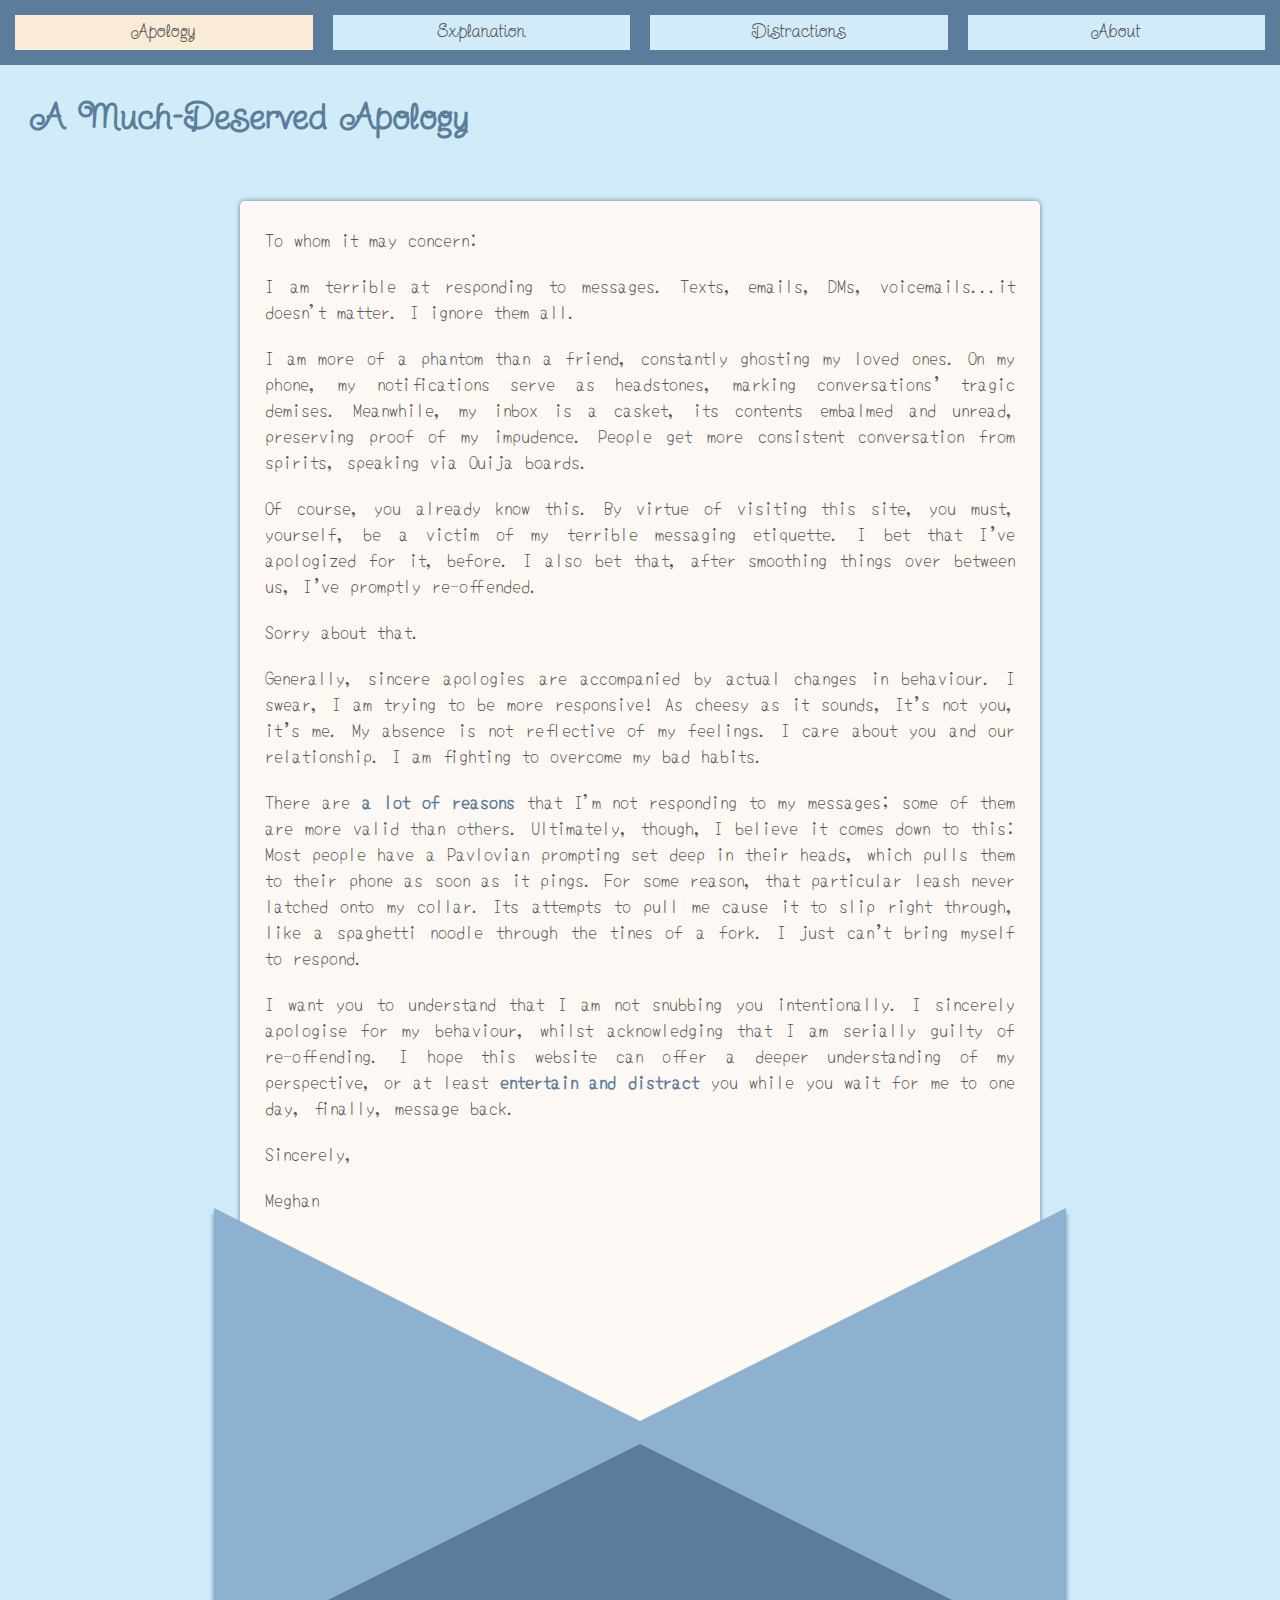
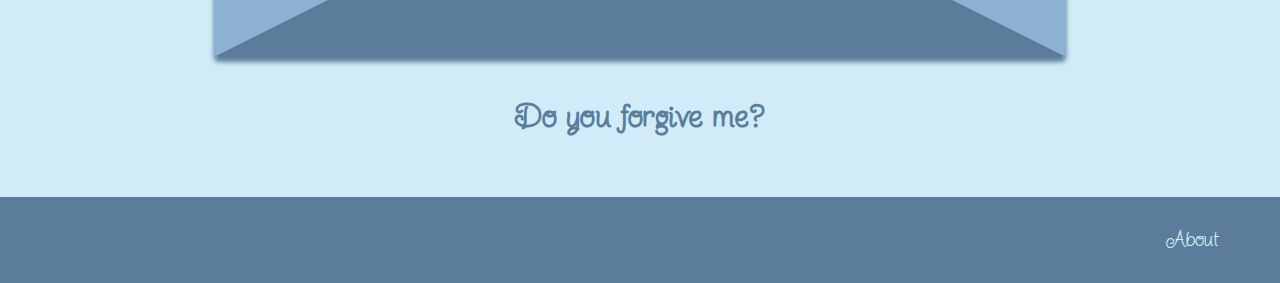
==== index.html @ 1ed8c195 "first commit" ====
<!DOCTYPE html>
<html lang="en-CAN">

<head>
    <title></title>
    <meta charset="UTF-8">
    <meta name="author" content="Meghan Rennie" />
    <meta name="description" content="" />
    <link rel="preconnect" href="https://fonts.googleapis.com">
    <link rel="preconnect" href="https://fonts.gstatic.com" crossorigin>
    <link href="https://fonts.googleapis.com/css2?family=Sunshiney&family=Twinkle+Star&family=Yomogi&display=swap"
        rel="stylesheet">
    <link rel="stylesheet" href="css/style.css">
    <meta name="viewport" content="width=device-width, initial-scale=1.0">
</head>

<body class="flex-parent">
    <nav class="padding-med">
        <ul class="grid-parent">
            <li class="button padding-light current-location"><a href="index.html">Apology</a></li>
            <li class="button padding-light"><a href="excuses.html">Explanation</a></li>
            <li class="button padding-light"><a href="distractions.html">Distractions</a></li>
            <li class="button padding-light"><a href="about.html">About</a></li>
        </ul>
    </nav>
    <header>
        <h1>A Much-Deserved Apology</h1>
    </header>
    <main class="padding-thick padding-bttm">
        <div class="envelope">
            <div class="letter padding-med">
                <p class="megh-writes">To whom it may concern:</p>
                <p class="megh-writes"> I am terrible at responding to messages. Texts, emails, DMs, voicemails...it
                    doesn't
                    matter. I ignore them all. </p>
                <p class="megh-writes">I am more of a phantom than a friend, constantly ghosting my loved ones. On my
                    phone,
                    my notifications serve as headstones, marking conversations’ tragic demises. Meanwhile, my inbox is
                    a
                    casket, its contents embalmed and unread, preserving proof of my impudence. People get more
                    consistent
                    conversation from spirits, speaking via Ouija boards. </p>
                <p class="megh-writes">Of course, you already know this. By virtue of visiting this site, you must,
                    yourself, be a victim of my terrible messaging etiquette. I bet that I’ve apologized for it, before.
                    I
                    also bet that, after
                    smoothing things over between us, I’ve promptly re-offended.</p>
                <p class="megh-writes">Sorry about that.</p>
                <p class="megh-writes">Generally, sincere apologies are accompanied by actual changes in behaviour. I
                    swear,
                    I am trying to be more responsive! As cheesy as it sounds, It’s not you, it’s me. My absence is not
                    reflective of my feelings. I care about you and our relationship. I am fighting to overcome my bad
                    habits. </p>
                <p class="megh-writes">There are <a href="excuses.html">a lot of reasons</a> that I'm not responding to
                    my
                    messages; some of them are more valid than others. Ultimately, though, I believe it comes down
                    to this: Most people have a Pavlovian prompting set deep in their heads, which pulls them to
                    their phone as soon as it pings. For some reason, that particular leash never latched onto my
                    collar.
                    Its attempts to pull me cause it to slip right through, like a spaghetti noodle through the tines of
                    a
                    fork. I just can’t bring myself to respond.</p>
                <p class="megh-writes">I want you to understand that I am not snubbing you intentionally. I sincerely
                    apologise for my behaviour, whilst acknowledging that I am serially guilty of re-offending. I hope
                    this
                    website can offer a deeper understanding of my perspective, or at least <a
                        href="distractions.html">entertain and distract</a> you while
                    you wait for me to one day, finally, message back. </p>
                <p class="megh-writes">Sincerely,</p>
                <p class="megh-writes">Meghan</p>
                <br><br><br><br><br><br><br><br>
            </div>
        </div>
    </main>
    <section class="padding-thick" id="forgiveness">
        <h2>Do you forgive me?</h2>
        <div class="powr-poll" id="b13d62bd_1668113823"></div>
        <script src="https://www.powr.io/powr.js?platform=html"></script>
    </section>
    <footer class="padding-thick">
        <a class="padding-thick" href="about.html">About</a>
    </footer>
</body>

</html>
---- css/style.css ----
* {
    box-sizing: border-box;
    color: var(--dark);
    font-size: 18px;
    font-family: 'Twinkle Star', cursive;
}

body,
html {
    margin: 0;
    background-color: var(--light);
    min-height: 100vh;
}

img {
    max-width: 100%;
}

/*Use of :root to set variables as described here: https://www.w3schools.com/css/css3_variables.asp*/
:root {
    --light: #d1ecf8;
    --med: #8db1d0;
    --dark: #5b7d9b;
    --paper: #fdf8f3;
    --dark-txt: #595959;
    --card-size: 20vw;
}

.explanation:root {
    --light: rgb(248, 202, 217);
    --med: rgb(185, 123, 143);
    --dark: rgb(105, 66, 79);
}

.distraction:root {
    --light: #e4ddff;
    --med: #a38dd0;
    --dark: #655b9b;
}

.about:root {
    --light: rgb(202, 248, 233);
    --med: rgb(123, 185, 167);
    --dark: rgb(66, 105, 102);
}

.padding-thick {
    padding: 30px;
}

.padding-med {
    padding: 15px;
}

.padding-light {
    padding: 5px;
}

.padding-bttm {
    padding-bottom: 15vw;
}

.flex-parent {
    display: flex;
    flex-direction: column;
}

.grid-parent {
    display: grid;
    grid-template-columns: 1fr 1fr 1fr 1fr;
    gap: 20px;
}

h1 {
    font-size: 36px;
    margin: 0;
    padding: 30px;
}

h2 {
    font-size: 32px;
    text-align: center;
    margin: 0;
    padding: 30px;
}

h3 {
    font-size: 28px;
}

p {
    margin: 0;
}

main {
    flex-grow: 0.5;
    margin: auto;
    position: relative
}

.megh-writes {
    font-family: 'Yomogi', cursive;
    color: var(--dark-txt);
}

.megh-writes a {
    font-family: 'Yomogi', cursive;
    text-decoration: none;
    font-weight: bold;
}

.megh-writes a:hover {
    color: var(--med);
    transition: 0.3s;
}

.serious p {
    font-family: Georgia, 'Times New Roman', Times, serif;
}

.serious a {
    font-family: Georgia, 'Times New Roman', Times, serif;
    text-decoration: none;
    font-weight: bold;
}

.serious a:hover {
    color: var(--med);
    transition: 0.3s;
}



/*Section 1: Primary Navigation*/

ul {
    list-style-type: none;
    margin: 0;
    padding: 0;
    display: flex;
}

nav {
    z-index: 1;
    background-color: var(--dark);
    position: sticky;
    top: 0;
    font-size: 20px;
}

.button {
    text-align: center;
    font-size: 28px;
    background-color: var(--light);
}

.button a {
    /*Setting an entire button as a link is explained here: https://www.codecademy.com/forum_questions/53415e6c9c4e9d734c000038*/
    display: block;
    width: 1fr;
    height: 25px;
    text-decoration: none;
    color: var(--dark-txt);
}

.button:hover {
    background-color: antiquewhite;
    transition: 0.3s;
}

ul .current-location {
    background-color: antiquewhite;
}



/*Section 2: Apology Page*/

.letter {
    background-color: var(--paper);
    text-align: justify;
    width: 75vw;
    max-width: 800px;
    margin: auto;
    height: fit-content;
    border-radius: 5px;
    box-shadow: 0 0 5px var(--dark);
}

.letter p {
    padding: 10px;
}

/*Envelope code adapted from https://codepen.io/peiche/pen/AxWYdO*/
.envelope {
    background: none;
    border-radius: 0 0 50px 50px;
    position: relative;
}

.envelope:after {
    content: '';
    border: 0 solid transparent;
    border-width: 213.4px 426.8px;
}

.envelope:after {
    border-right-color: var(--med);
    border-left-color: var(--med);
    border-bottom-color: var(--dark);
    border-radius: 0 0 5px 5px;
    box-shadow: 0 5px 5px var(--dark);
}

#forgiveness {
    text-align: center;
    flex-grow: 0.5;
}

/* Forgiveness poll functionality from here: https://www.powr.io/poll-for-html-how-to-add-to-your-site?src=tutorials*/



/* Section 3: Explanation Page*/

/*Flip card functionality borrowed from here: https://www.w3schools.com/howto/howto_css_flip_card.asp*/
.flip-card-back p {
    font-family: 'Yomogi', cursive;
    color: var(--dark-txt);
}

.flip-card {
    background-color: transparent;
    width: var(--card-size);
    height: var(--card-size);
    perspective: 2000px;
}

.flip-card-inner {
    position: relative;
    width: 100%;
    height: 100%;
    text-align: center;
    transition: transform 0.8s;
    transform-style: preserve-3d;
}

.card-dark {
    background-color: var(--dark);
}

.card-light {
    background-color: var(--med);
}

.flip-card:hover .flip-card-inner {
    transform: rotateY(180deg);
}

.flip-card-front,
.flip-card-back {
    position: absolute;
    width: 100%;
    height: 100%;
    -webkit-backface-visibility: hidden;
    backface-visibility: hidden;
}

.flip-card-front {
    width: var(--card-size);
    height: var(--card-size);
    text-align: center;
}

.flip-card-back {
    background-color: antiquewhite;
    transform: rotateY(180deg);
    width: var(--card-size);
    height: var(--card-size);
    text-align: center;
}

.flip-card-back p {
    display: block;
    margin: auto;
    padding: 25px 20px;
    text-align: center;
}

#FAQ {
    text-align: center;
    background-color: var(--med);
    flex-grow: 0.5;
    color: var(--light);
    padding-bottom: 30px;
}

#FAQ .grid-parent {
    gap: 20px;
    grid-template-columns: 1fr 1fr 1fr 1fr;
}

/*Message bubble shape code adapted from here: https://codepen.io/danielkov/pen/WOyYyY*/
.message-bubble {
    text-align: center;
    height: fit-content;
    /*Fit-content size setting learned from here: https://developer.mozilla.org/en-US/docs/Web/CSS/fit-content*/
    width: 25vw;
    padding: 10px;
    align-items: center;
    border-radius: 10px;
    position: relative;
}

.megh {
    border-bottom-left-radius: 0;
    background: var(--light);
    grid-column: 2;
}

.megh p {
    font-family: Georgia, 'Times New Roman', Times, serif;
    color: var(--dark);
}

.user {
    border-bottom-right-radius: 0;
    background: var(--dark);
    grid-column: 3;
}

.user p {
    font-family: Georgia, 'Times New Roman', Times, serif;
    color: var(--light);
}

.megh:after {
    content: '';
    position: absolute;
    width: 0;
    height: 0;
    transform: rotate(0.75turn);
    border-style: solid;
    border-width: 30px 0 0 30px;
    border-color: transparent transparent transparent var(--light);
    bottom: 0.21px;
    right: 74vw;
}

.user:after {
    content: '';
    position: absolute;
    width: 0;
    height: 0;
    border-style: solid;
    border-width: 30px 0 0 30px;
    border-color: transparent transparent transparent var(--dark);
    bottom: 0;
    right: -20px;
}

.user,
.megh {
    grid-column: 1 / -1;
}

.message-bubble {
    width: 75vw;
    margin: auto;
}


/*Section 4: Distractions Page*/

#tweet-hold {
    grid-template-columns: 1fr 1fr 1fr;
}

.twitter-tweet {
    max-width: 30vw;
}



/*Section 5: About Page*/

.bio {
    grid-template-columns: 1fr 1fr;
}

.about main,
.about h2 {
    padding-top: 0;
}



/*Section 6: Page Footer*/
footer {
    background-color: var(--dark);
    text-align: right;
}

footer a {
    color: var(--light);
    text-decoration: none;
    font-size: 20px;
}

footer a:hover {
    color: antiquewhite;
    text-decoration: none;
    transition: 0.3s;
}



/*Section 7: Media Queries*/

@media screen and (max-width: 1067px) {

    .envelope:before,
    .envelope:after {
        border-width: 20vw 40vw;
    }

    #tweet-hold {
        grid-template-columns: 1fr 1fr;
    }

    .twitter-tweet {
        width: 40vw;
    }
}

@media screen and (max-width: 1000px) {

    /*.megh:after {
        right: 29.3vw
    }*/

    /*    .message-bubble {
        width: 2fr;
    }

    .user {
        grid-column: 3 span 2;
    }

    .megh {
        grid-column: 1 span 2;
    }*/

    .grid-parent {
        grid-template-columns: 1fr 1fr;
    }

    :root {
        --card-size: 35vw;
    }

    .flip-card-back p {
        font-size: 20px;
    }

}

@media screen and (max-width: 650px) {

    .filler {
        position: absolute;
    }

    #yes {
        grid-column: span 2;
    }

    #no {
        grid-row: 2;
        grid-column: span 2;
    }

    .bio,
    #card,
    #tweet-hold {
        grid-template-columns: 1fr;
    }

    :root {
        --card-size: 60vw;
    }

    .letter {
        width: 80vw;
    }

    .envelope:before,
    .envelope:after {
        border-width: 20vw 45vw;
    }

    .padding-bttm {
        padding-bottom: 30vw;
    }

    .flip-card-back p {
        font-size: 32px;
    }

    .twitter-tweet {
        width: 70vw;
    }
}
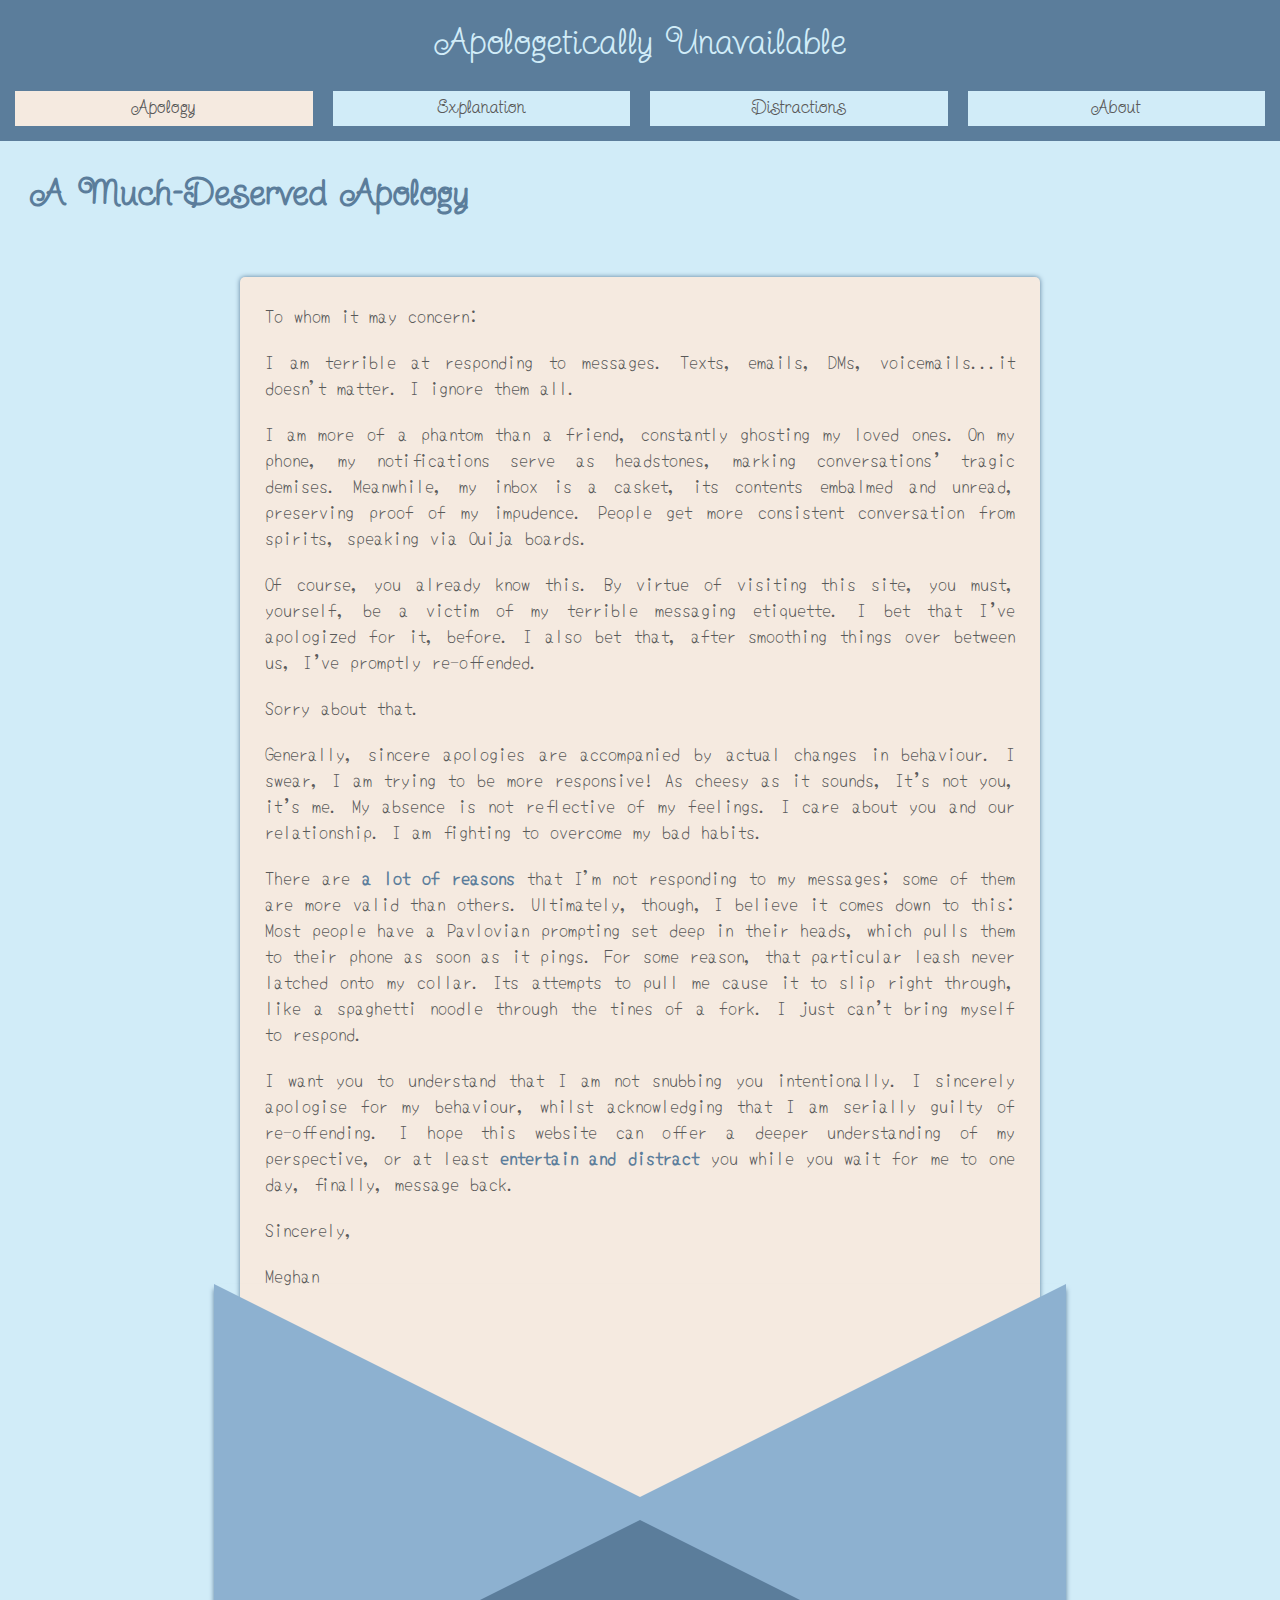
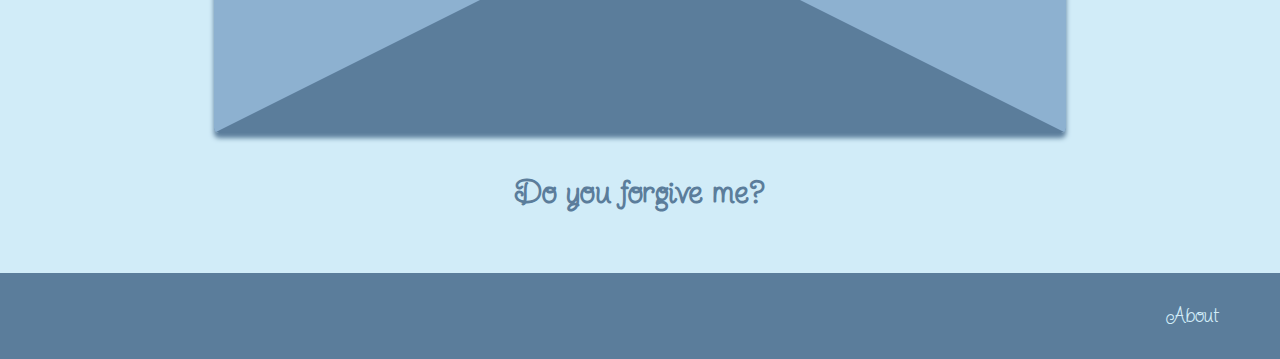
==== commit 8a6057e8: "Added site ID" ====
--- a/index.html
+++ b/index.html
@@ -17,6 +17,8 @@
 <body class="flex-parent">
     <nav class="padding-med">
         <ul class="grid-parent">
+            <li class="button-two padding-light about" id="site-id"><a href="index.html">Apologetically Unavailable</a>
+            </li>
             <li class="button padding-light current-location"><a href="index.html">Apology</a></li>
             <li class="button padding-light"><a href="excuses.html">Explanation</a></li>
             <li class="button padding-light"><a href="distractions.html">Distractions</a></li>
@@ -77,7 +79,7 @@
         <div class="powr-poll" id="b13d62bd_1668113823"></div>
         <script src="https://www.powr.io/powr.js?platform=html"></script>
     </section>
-    <footer class="padding-thick">
+    <footer class="about padding-thick button-two">
         <a class="padding-thick" href="about.html">About</a>
     </footer>
 </body>
--- a/css/style.css
+++ b/css/style.css
@@ -21,7 +21,7 @@
     --light: #d1ecf8;
     --med: #8db1d0;
     --dark: #5b7d9b;
-    --paper: #fdf8f3;
+    --paper: #f5eae0;
     --dark-txt: #595959;
     --card-size: 20vw;
 }
@@ -138,6 +138,10 @@
     margin: 0;
     padding: 0;
     display: flex;
+}
+
+ul .current-location {
+    background-color: var(--paper);
 }
 
 nav {
@@ -152,6 +156,16 @@
     text-align: center;
     font-size: 28px;
     background-color: var(--light);
+}
+
+#site-id {
+    grid-column: span 4;
+    background-color: var(--dark);
+    text-align: center;
+}
+
+#site-id a {
+    font-size: 36px;
 }
 
 .button a {
@@ -164,12 +178,20 @@
 }
 
 .button:hover {
-    background-color: antiquewhite;
+    background-color: var(--paper);
     transition: 0.3s;
 }
 
-ul .current-location {
-    background-color: antiquewhite;
+.button-two a {
+    color: var(--light);
+    text-decoration: none;
+    font-size: 20px;
+}
+
+.button-two a:hover {
+    color: var(--paper);
+    text-decoration: none;
+    transition: 0.3s;
 }
 
 
@@ -273,7 +295,7 @@
 }
 
 .flip-card-back {
-    background-color: antiquewhite;
+    background-color: var(--paper);
     transform: rotateY(180deg);
     width: var(--card-size);
     height: var(--card-size);
@@ -401,18 +423,6 @@
     text-align: right;
 }
 
-footer a {
-    color: var(--light);
-    text-decoration: none;
-    font-size: 20px;
-}
-
-footer a:hover {
-    color: antiquewhite;
-    text-decoration: none;
-    transition: 0.3s;
-}
-
 
 
 /*Section 7: Media Queries*/
@@ -435,22 +445,6 @@
 
 @media screen and (max-width: 1000px) {
 
-    /*.megh:after {
-        right: 29.3vw
-    }*/
-
-    /*    .message-bubble {
-        width: 2fr;
-    }
-
-    .user {
-        grid-column: 3 span 2;
-    }
-
-    .megh {
-        grid-column: 1 span 2;
-    }*/
-
     .grid-parent {
         grid-template-columns: 1fr 1fr;
     }
@@ -461,6 +455,10 @@
 
     .flip-card-back p {
         font-size: 20px;
+    }
+
+    #site-id {
+        grid-column: span 2;
     }
 
 }
@@ -510,4 +508,9 @@
     .twitter-tweet {
         width: 70vw;
     }
+
+    #site-id {
+        display: none;
+        /* code to hide an element from here: https://stackoverflow.com/questions/67552861/how-can-i-remove-an-element-of-my-website-using-media-queries*/
+    }
 }